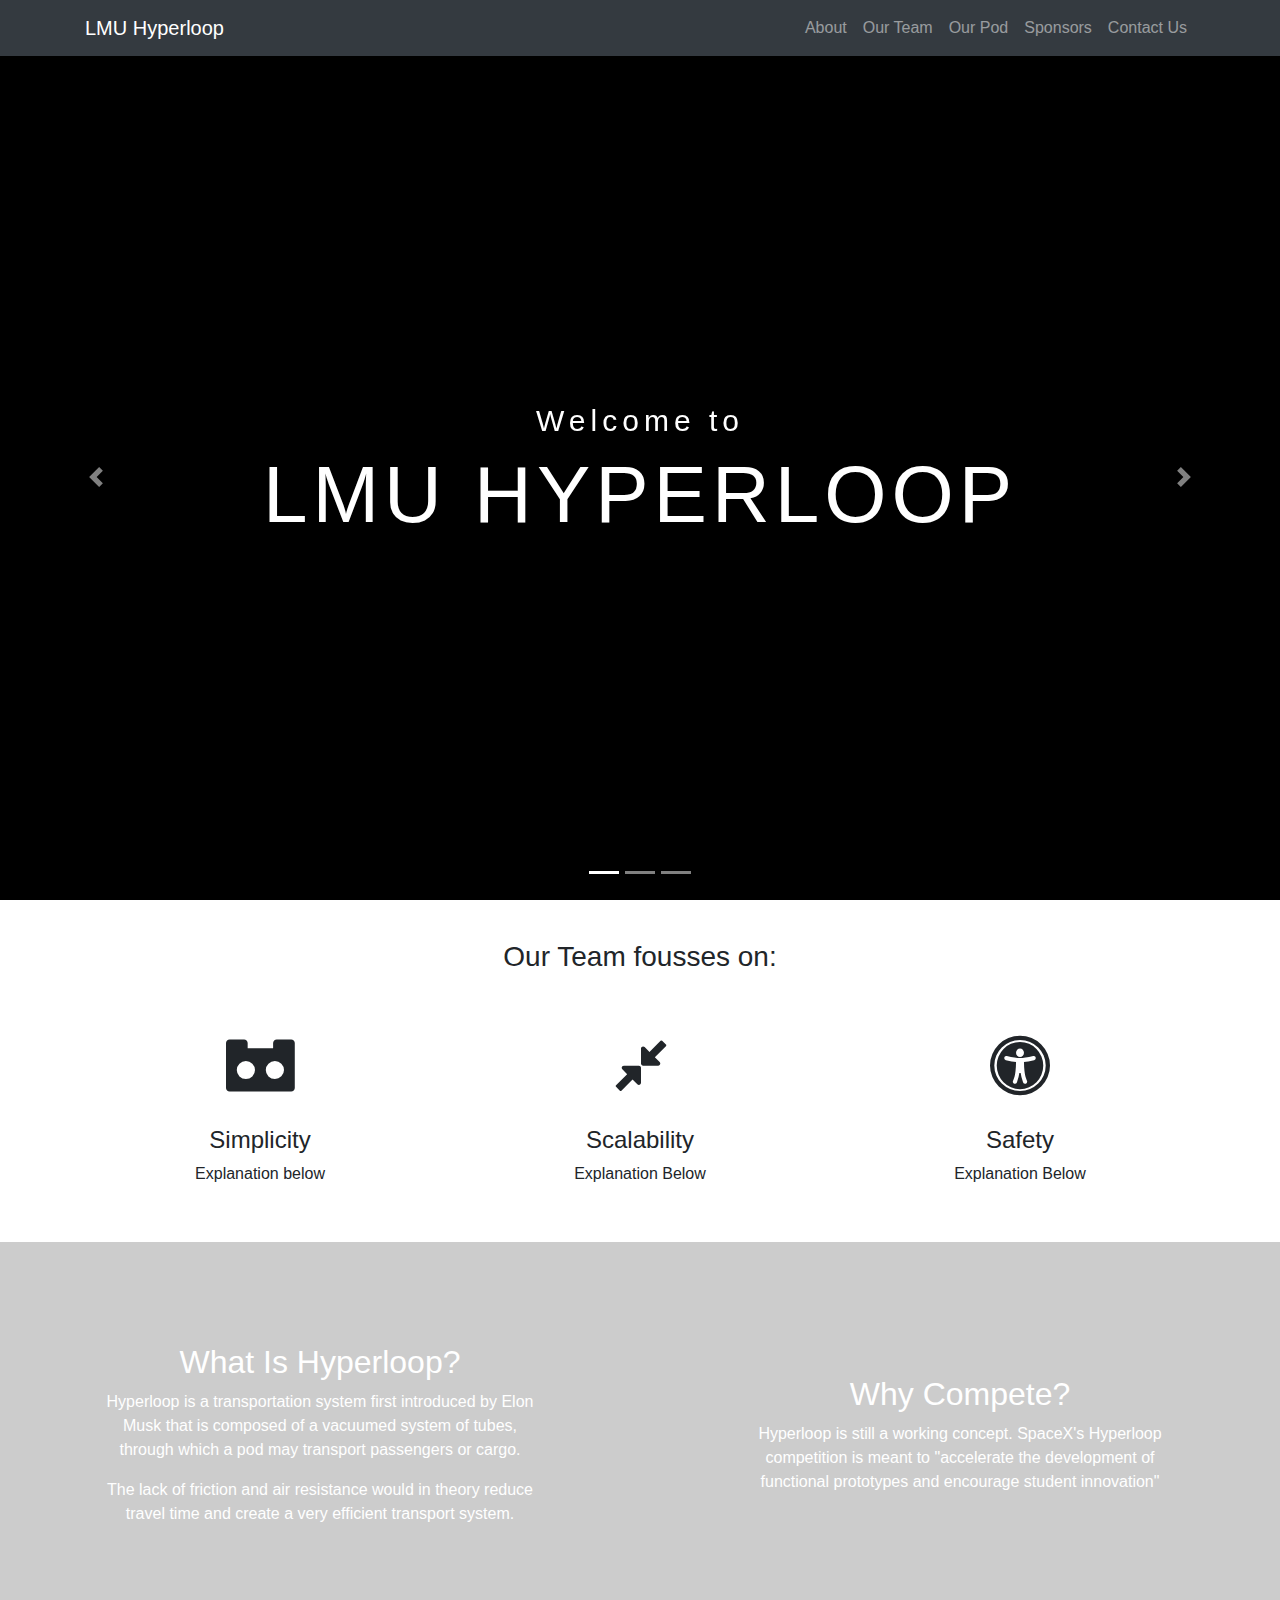
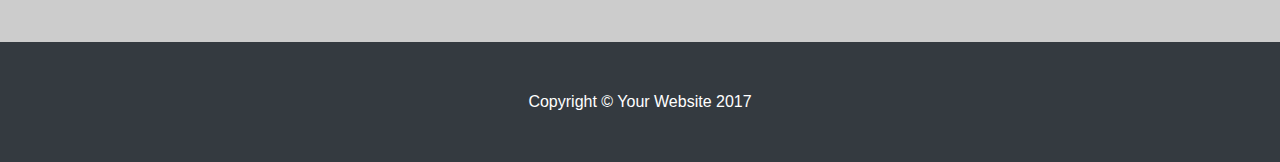
==== index.html @ 4de44c22 "Edited title to 'LMU Hyperloop' lol" ====
<!DOCTYPE html>
<html lang="en">

  <head>

    <meta charset="utf-8">
    <meta name="viewport" content="width=device-width, initial-scale=1, shrink-to-fit=no">
    <meta name="description" content="">
    <meta name="author" content="">

    <title>LMU Hyperloop</title>

    <!-- Bootstrap core CSS -->
    <link href="vendor/bootstrap/css/bootstrap.min.css" rel="stylesheet">

    <!-- Custom styles for this template -->
    <link href="css/modern-business.css" rel="stylesheet">

    <link rel="stylesheet" href="font-awesome-4.7.0/css/font-awesome.min.css">

  </head>

  <body>

    <!-- Navigation -->
    <nav class="navbar fixed-top navbar-expand-lg navbar-dark bg-dark fixed-top">
      <div class="container">
        <a class="navbar-brand" href="index.html">LMU Hyperloop</a>
        <button class="navbar-toggler navbar-toggler-right" type="button" data-toggle="collapse" data-target="#navbarResponsive" aria-controls="navbarResponsive" aria-expanded="false" aria-label="Toggle navigation">
          <span class="navbar-toggler-icon"></span>
        </button>
        <div class="collapse navbar-collapse" id="navbarResponsive">
          <ul class="navbar-nav ml-auto">
            <li class="nav-item">
              <a class="nav-link" href="about.html">About</a>
            </li>
            <li class="nav-item">
              <a class="nav-link" href="team.html">Our Team</a>
            </li>
            <li class="nav-item">
              <a class="nav-link" href="pod.html">Our Pod</a>
            </li>
            <li class="nav-item">
              <a class="nav-link" href="sponsors.html">Sponsors</a>
            </li>
            <li class="nav-item">
              <a class="nav-link" href="contact.html">Contact Us</a>
            </li>
          </ul>
        </div>
      </div>
    </nav>


    <header id="carouselExampleIndicators" class="carousel slide" data-ride="carousel" data-pause="false">
      <ol class="carousel-indicators">
        <li data-target="#carouselExampleIndicators" data-slide-to="0" class="active"></li>
        <li data-target="#carouselExampleIndicators" data-slide-to="1"></li>
        <li data-target="#carouselExampleIndicators" data-slide-to="2"></li>
      </ol>

      <!-- Wrapper for Slides -->
      <div id="home" class="carousel-inner home" role="listbox">

        <div class="carousel-caption">
          <div class="full-width text-center">
            <h1 class="small-heading">Welcome to </h1>
            <h1 class="main-heading">LMU HYPERLOOP</h1>
          </div>
        </div>

        <div class="carousel-item active">
          <!-- Set the first background image using inline CSS below. -->
          <div class="overlay"></div>
          <div class="fill" style="background-image:url('https://cdn.teslarati.com/wp-content/uploads/2017/09/hyperloop-concept-rendering.jpg');"></div>
        </div>
        <div class="carousel-item">
          <!-- Set the second background image using inline CSS below. -->
          <div class="overlay"></div>
          <div class="fill" style="background-image:url('https://cdn.pocket-lint.com/r/s/1200x/assets/images/132405-gadgets-feature-what-is-hyperloop-the-700mph-subsonic-train-explained-image1-qyt2ayb56e.jpg');"></div>
        </div>
        <div class="carousel-item">
          <!-- Set the third background image using inline CSS below. -->
          <div class="overlay"></div>
          <div class="fill" style="background-image:url('https://coarchitects.com/wp-content/uploads/2015/05/LMU-NSB_088_Timmerman-1.jpg');"></div>
        </div>
      </div>

      <a class="carousel-control-prev" href="#carouselExampleIndicators" role="button" data-slide="prev">
        <span class="carousel-control-prev-icon" aria-hidden="true"></span>
        <span class="sr-only">Previous</span>
      </a>
      <a class="carousel-control-next" href="#carouselExampleIndicators" role="button" data-slide="next">
        <span class="carousel-control-next-icon" aria-hidden="true"></span>
        <span class="sr-only">Next</span>
      </a>
    </header>

    <section class="pillars gray-bg">
      <div class="container">
        <div class="row">
          <div class="col-lg-12 col-md-12">
            <h3 class="wow fadeInUp text-center" data-wow-delay="0.4s">Our Team fousses on:</h3>
            <br>
          </div>
        </div>
        <div class="text-center row">
          <div class="col-lg-4 col-md-4 wow fadeInRight" data-wow-delay="0.4s">
            <i class="fa fa-simplybuilt" aria-hidden="true"></i>
            <h4>Simplicity</h4>
            <p>Explanation below</p>
          </div>
          <div class="col-lg-4 col-md-4 wow fadeInRight" data-wow-delay="0.8s">
            <i class="fa fa-compress" aria-hidden="true"></i>
            <h4>Scalability</h4>
            <p>Explanation Below</p>
          </div>
          <div class="col-lg-4 col-md-4 wow fadeInRight" data-wow-delay="1.2s">
            <i class="fa fa-universal-access" aria-hidden="true"></i>
            <h4>Safety</h4>
            <p>Explanation Below</p>
          </div>
        </div>
      </div>
    </section>

    <section class="nopadding">
      <div class="container-fluid">
        <div class="row">
          <div class="col-md-6 nopadding features-intro-img">
            <div class="features-bg">
              <div class="overlay"></div>
              <div class="carousel-caption">
                <div class="full-width text-center">
                  <h2>What Is Hyperloop?</h2>
                  <p> Hyperloop is a transportation system first introduced by Elon Musk that is composed of a vacuumed system of tubes, through which a pod may transport passengers or cargo. </p>
                  <p> The lack of friction and air resistance would in theory reduce travel time and create a very efficient transport system.</p>
                </div>
              </div>
            </div>
          </div>
          <div class="col-md-6 nopadding features-intro-img">
            <div class="features-bg-right">
              <div class="overlay"></div>
              <div class="carousel-caption">
                <div class="full-width text-center">
                  <h2>Why Compete?</h2>
                  <p> Hyperloop is still a working concept. SpaceX's Hyperloop competition is meant to "accelerate the development of functional prototypes and encourage student innovation"</p>
                </div>
              </div>
            </div>
          </div>
        </div>
      </div>
    </section>





<!--

    <div class="container">

      <h1 class="my-4">Welcome to Modern Business</h1>


      <div class="row">
        <div class="col-lg-4 mb-4">
          <div class="card h-100">
            <h4 class="card-header">Card Title</h4>
            <div class="card-body">
              <p class="card-text">Lorem ipsum dolor sit amet, consectetur adipisicing elit. Sapiente esse necessitatibus neque.</p>
            </div>
            <div class="card-footer">
              <a href="#" class="btn btn-primary">Learn More</a>
            </div>
          </div>
        </div>
        <div class="col-lg-4 mb-4">
          <div class="card h-100">
            <h4 class="card-header">Card Title</h4>
            <div class="card-body">
              <p class="card-text">Lorem ipsum dolor sit amet, consectetur adipisicing elit. Reiciendis ipsam eos, nam perspiciatis natus commodi similique totam consectetur praesentium molestiae atque exercitationem ut consequuntur, sed eveniet, magni nostrum sint fuga.</p>
            </div>
            <div class="card-footer">
              <a href="#" class="btn btn-primary">Learn More</a>
            </div>
          </div>
        </div>
        <div class="col-lg-4 mb-4">
          <div class="card h-100">
            <h4 class="card-header">Card Title</h4>
            <div class="card-body">
              <p class="card-text">Lorem ipsum dolor sit amet, consectetur adipisicing elit. Sapiente esse necessitatibus neque.</p>
            </div>
            <div class="card-footer">
              <a href="#" class="btn btn-primary">Learn More</a>
            </div>
          </div>
        </div>
      </div>

      <h2>Portfolio Heading</h2>

      <div class="row">
        <div class="col-lg-4 col-sm-6 portfolio-item">
          <div class="card h-100">
            <a href="#"><img class="card-img-top" src="http://placehold.it/700x400" alt=""></a>
            <div class="card-body">
              <h4 class="card-title">
                <a href="#">Project One</a>
              </h4>
              <p class="card-text">Lorem ipsum dolor sit amet, consectetur adipisicing elit. Amet numquam aspernatur eum quasi sapiente nesciunt? Voluptatibus sit, repellat sequi itaque deserunt, dolores in, nesciunt, illum tempora ex quae? Nihil, dolorem!</p>
            </div>
          </div>
        </div>
        <div class="col-lg-4 col-sm-6 portfolio-item">
          <div class="card h-100">
            <a href="#"><img class="card-img-top" src="http://placehold.it/700x400" alt=""></a>
            <div class="card-body">
              <h4 class="card-title">
                <a href="#">Project Two</a>
              </h4>
              <p class="card-text">Lorem ipsum dolor sit amet, consectetur adipiscing elit. Nam viverra euismod odio, gravida pellentesque urna varius vitae.</p>
            </div>
          </div>
        </div>
        <div class="col-lg-4 col-sm-6 portfolio-item">
          <div class="card h-100">
            <a href="#"><img class="card-img-top" src="http://placehold.it/700x400" alt=""></a>
            <div class="card-body">
              <h4 class="card-title">
                <a href="#">Project Three</a>
              </h4>
              <p class="card-text">Lorem ipsum dolor sit amet, consectetur adipisicing elit. Quos quisquam, error quod sed cumque, odio distinctio velit nostrum temporibus necessitatibus et facere atque iure perspiciatis mollitia recusandae vero vel quam!</p>
            </div>
          </div>
        </div>
        <div class="col-lg-4 col-sm-6 portfolio-item">
          <div class="card h-100">
            <a href="#"><img class="card-img-top" src="http://placehold.it/700x400" alt=""></a>
            <div class="card-body">
              <h4 class="card-title">
                <a href="#">Project Four</a>
              </h4>
              <p class="card-text">Lorem ipsum dolor sit amet, consectetur adipiscing elit. Nam viverra euismod odio, gravida pellentesque urna varius vitae.</p>
            </div>
          </div>
        </div>
        <div class="col-lg-4 col-sm-6 portfolio-item">
          <div class="card h-100">
            <a href="#"><img class="card-img-top" src="http://placehold.it/700x400" alt=""></a>
            <div class="card-body">
              <h4 class="card-title">
                <a href="#">Project Five</a>
              </h4>
              <p class="card-text">Lorem ipsum dolor sit amet, consectetur adipiscing elit. Nam viverra euismod odio, gravida pellentesque urna varius vitae.</p>
            </div>
          </div>
        </div>
        <div class="col-lg-4 col-sm-6 portfolio-item">
          <div class="card h-100">
            <a href="#"><img class="card-img-top" src="http://placehold.it/700x400" alt=""></a>
            <div class="card-body">
              <h4 class="card-title">
                <a href="#">Project Six</a>
              </h4>
              <p class="card-text">Lorem ipsum dolor sit amet, consectetur adipisicing elit. Itaque earum nostrum suscipit ducimus nihil provident, perferendis rem illo, voluptate atque, sit eius in voluptates, nemo repellat fugiat excepturi! Nemo, esse.</p>
            </div>
          </div>
        </div>
      </div>

      <div class="row">
        <div class="col-lg-6">
          <h2>Modern Business Features</h2>
          <p>The Modern Business template by Start Bootstrap includes:</p>
          <ul>
            <li>
              <strong>Bootstrap v4</strong>
            </li>
            <li>jQuery</li>
            <li>Font Awesome</li>
            <li>Working contact form with validation</li>
            <li>Unstyled page elements for easy customization</li>
          </ul>
          <p>Lorem ipsum dolor sit amet, consectetur adipisicing elit. Corporis, omnis doloremque non cum id reprehenderit, quisquam totam aspernatur tempora minima unde aliquid ea culpa sunt. Reiciendis quia dolorum ducimus unde.</p>
        </div>
        <div class="col-lg-6">
          <img class="img-fluid rounded" src="http://placehold.it/700x450" alt="">
        </div>
      </div>

      <hr>


      <div class="row mb-4">
        <div class="col-md-8">
          <p>Lorem ipsum dolor sit amet, consectetur adipisicing elit. Molestias, expedita, saepe, vero rerum deleniti beatae veniam harum neque nemo praesentium cum alias asperiores commodi.</p>
        </div>
        <div class="col-md-4">
          <a class="btn btn-lg btn-secondary btn-block" href="#">Call to Action</a>
        </div>
      </div>

    </div>

-->
    <!-- /.container -->

    <!-- Footer -->
    <footer class="py-5 bg-dark">
      <div class="container">
        <p class="m-0 text-center text-white">Copyright &copy; Your Website 2017</p>
      </div>
      <!-- /.container -->
    </footer>

    <!-- Bootstrap core JavaScript -->
    <script src="vendor/jquery/jquery.min.js"></script>
    <script src="vendor/bootstrap/js/bootstrap.bundle.min.js"></script>

  </body>

</html>
---- css/modern-business.css ----
/*!
 * Start Bootstrap - Modern Business (https://startbootstrap.com/template-overviews/modern-business)
 * Copyright 2013-2017 Start Bootstrap
 * Licensed under MIT (https://github.com/BlackrockDigital/startbootstrap-logomodern-business-nav/blob/master/LICENSE)
 */

html, body {
    height:100%; 
    width:100%; 
}

body {
  padding-top: 54px;
}


header{
    background-color: black;
}

section {
  padding: 40px;
}

.nopadding {
    margin: 0 !important;
    padding: 0 !important;
}

p {
  font-weight: lighter;
}

.overlay{
    display: block;
    width: 100%;
    background-color: black;
    opacity: 0.2;
    position: absolute;
    top: 0;
    left: 0;
    right: 0;
    bottom: 0;
}


.carousel,
.carousel-item,
.active {
    height: 100%;
}

.fill {
    width: 100%;
    height: 100%;
    background-position: center;
    -webkit-background-size: cover;
    -moz-background-size: cover;
    background-size: cover;
    -o-background-size: cover;
}

.carousel,
.carousel-inner {
  width:100%;
  height:100%;
  z-index:0;
  overflow:hidden;
    display: block;
    transition: none;
}

.full-width {
    width: 100%;
}

.main-heading{
    color: white;
    font-size: 80px;
    letter-spacing: 5px;
}

.small-heading{
    color: white;
    font-size: 30px;
    font-weight: lighter;
    letter-spacing: 5px;
}

.title{ color:white; font-size:40px; }

.carousel-caption {
    position: absolute;
    top: 0;
    display: -webkit-box;
    display: -moz-box;
    display: -ms-flexbox;
    display: -webkit-flex;
    display: flex;
    -webkit-box-align: center;
    -moz-box-align: center;
    -ms-flex-align: center;
    -webkit-align-items: center;
    align-items: center;
    height: 100%;
}

@media(max-width: 768px) {
    .main-heading {
        font-size: 50px;
    }

    .small-heading {
        font-size: 20px;
    }
}



.pillars i {   
    font-size: 60px;
    padding: 30px;
}


.features-bg {
    position: relative;
    min-height: 400px;
    background: url('http://menstrait.com/wp-content/uploads/2016/02/Hyperloop.jpg') no-repeat center center;
    background-size: cover;
}

.features-bg-right {
    position: relative;
    min-height: 400px;
    background: url('https://www.techbookx.com/wp-content/uploads/2017/06/HyperloopTT_station-1.jpg') no-repeat center center;
    background-size: cover;
}
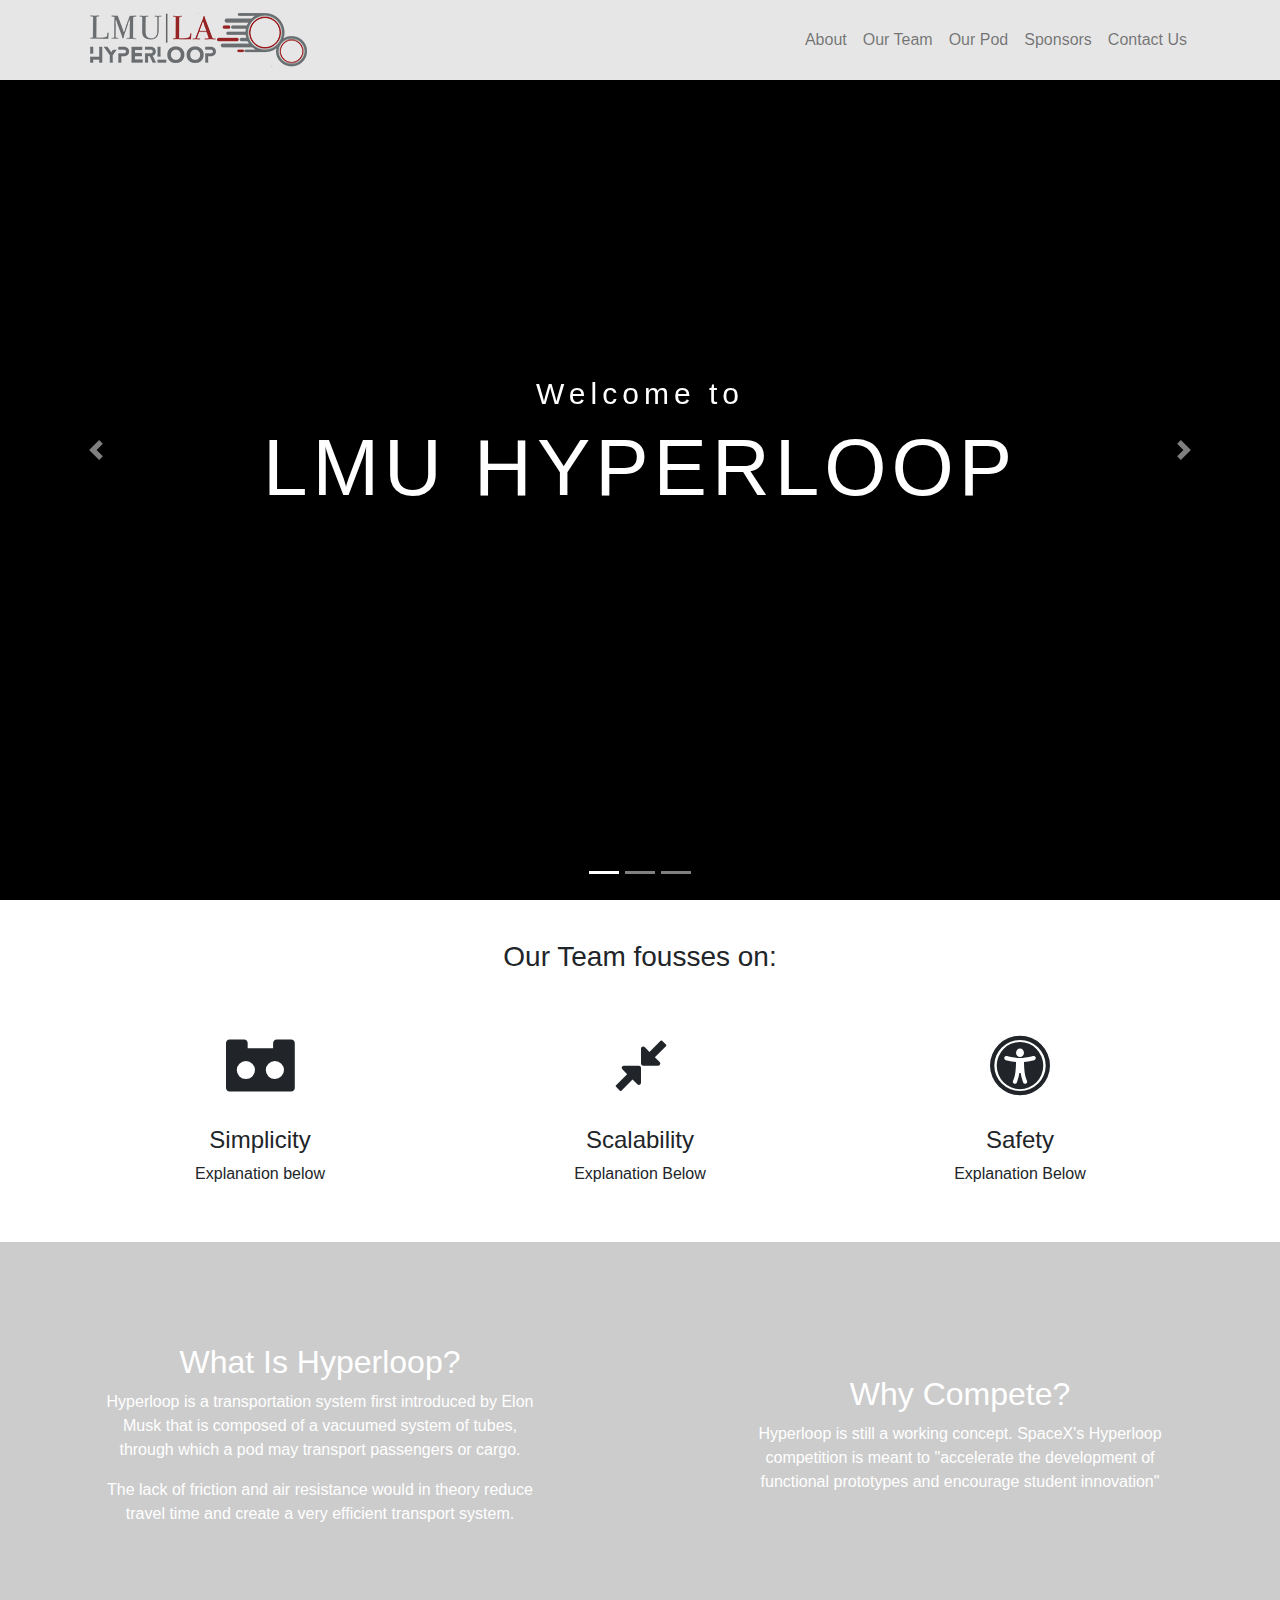
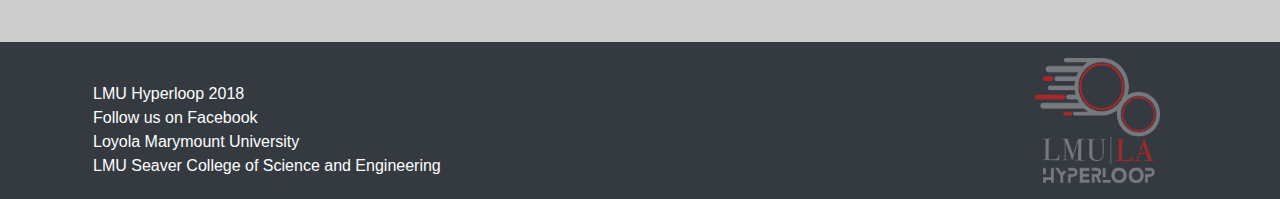
==== commit 8f1846ff: "Added Header and Footer" ====
--- a/index.html
+++ b/index.html
@@ -23,9 +23,11 @@
   <body>
 
     <!-- Navigation -->
-    <nav class="navbar fixed-top navbar-expand-lg navbar-dark bg-dark fixed-top">
+    <nav class="navbar navbar-expand-lg navbar-light bg-white fixed-top">
       <div class="container">
-        <a class="navbar-brand" href="index.html">LMU Hyperloop</a>
+        <a href="index.html">
+          <img class="navbar-brand" src="images/header-logo.png" alt="LMU Hyperloop Header Logo">
+        </a>
         <button class="navbar-toggler navbar-toggler-right" type="button" data-toggle="collapse" data-target="#navbarResponsive" aria-controls="navbarResponsive" aria-expanded="false" aria-label="Toggle navigation">
           <span class="navbar-toggler-icon"></span>
         </button>
@@ -50,7 +52,6 @@
         </div>
       </div>
     </nav>
-
 
     <header id="carouselExampleIndicators" class="carousel slide" data-ride="carousel" data-pause="false">
       <ol class="carousel-indicators">
@@ -67,6 +68,7 @@
             <h1 class="small-heading">Welcome to </h1>
             <h1 class="main-heading">LMU HYPERLOOP</h1>
           </div>
+
         </div>
 
         <div class="carousel-item active">
@@ -96,7 +98,7 @@
       </a>
     </header>
 
-    <section class="pillars gray-bg">
+    <section class="values gray-bg">
       <div class="container">
         <div class="row">
           <div class="col-lg-12 col-md-12">
@@ -127,7 +129,7 @@
     <section class="nopadding">
       <div class="container-fluid">
         <div class="row">
-          <div class="col-md-6 nopadding features-intro-img">
+          <div class="col-md-6 nopadding">
             <div class="features-bg">
               <div class="overlay"></div>
               <div class="carousel-caption">
@@ -139,7 +141,7 @@
               </div>
             </div>
           </div>
-          <div class="col-md-6 nopadding features-intro-img">
+          <div class="col-md-6 nopadding">
             <div class="features-bg-right">
               <div class="overlay"></div>
               <div class="carousel-caption">
@@ -159,12 +161,8 @@
 
 
 <!--
-
     <div class="container">
-
       <h1 class="my-4">Welcome to Modern Business</h1>
-
-
       <div class="row">
         <div class="col-lg-4 mb-4">
           <div class="card h-100">
@@ -200,9 +198,7 @@
           </div>
         </div>
       </div>
-
       <h2>Portfolio Heading</h2>
-
       <div class="row">
         <div class="col-lg-4 col-sm-6 portfolio-item">
           <div class="card h-100">
@@ -271,7 +267,6 @@
           </div>
         </div>
       </div>
-
       <div class="row">
         <div class="col-lg-6">
           <h2>Modern Business Features</h2>
@@ -291,10 +286,7 @@
           <img class="img-fluid rounded" src="http://placehold.it/700x450" alt="">
         </div>
       </div>
-
       <hr>
-
-
       <div class="row mb-4">
         <div class="col-md-8">
           <p>Lorem ipsum dolor sit amet, consectetur adipisicing elit. Molestias, expedita, saepe, vero rerum deleniti beatae veniam harum neque nemo praesentium cum alias asperiores commodi.</p>
@@ -303,16 +295,27 @@
           <a class="btn btn-lg btn-secondary btn-block" href="#">Call to Action</a>
         </div>
       </div>
-
     </div>
-
 -->
     <!-- /.container -->
 
     <!-- Footer -->
-    <footer class="py-5 bg-dark">
+    <footer class="py-3 bg-dark">
       <div class="container">
-        <p class="m-0 text-center text-white">Copyright &copy; Your Website 2017</p>
+        <div class="row">
+          <div class="col-md-10">
+            <br>
+            <a href="index.html" class="p-2 text-white m-0">LMU Hyperloop 2018</a>
+            <br>
+            <a href="https://www.facebook.com/LMUhyperloop/" class="p-2 text-white m-0">Follow us on Facebook</a>
+            <br>
+            <a href="http://lmu.edu" class="p-2 text-white m-0">Loyola Marymount University</a>
+            <br>
+            <a href="http://cse.lmu.edu" class="p-2 text-white m-0">LMU Seaver College of Science and Engineering</a>
+          </div>
+          <div class="col-md-2">
+            <img class="logo" src="images/logo.png">
+        </div>
       </div>
       <!-- /.container -->
     </footer>
--- a/css/modern-business.css
+++ b/css/modern-business.css
@@ -5,14 +5,9 @@
  */
 
 html, body {
-    height:100%; 
-    width:100%; 
+    height:100%;
+    width:100%;
 }
-
-body {
-  padding-top: 54px;
-}
-
 
 header{
     background-color: black;
@@ -42,7 +37,6 @@
     right: 0;
     bottom: 0;
 }
-
 
 .carousel,
 .carousel-item,
@@ -87,8 +81,6 @@
     letter-spacing: 5px;
 }
 
-.title{ color:white; font-size:40px; }
-
 .carousel-caption {
     position: absolute;
     top: 0;
@@ -105,19 +97,17 @@
     height: 100%;
 }
 
-@media(max-width: 768px) {
+@media(max-width: 550px) {
     .main-heading {
-        font-size: 50px;
+        font-size: 30px;
     }
 
     .small-heading {
-        font-size: 20px;
+        font-size: 17px;
     }
 }
 
-
-
-.pillars i {   
+.values i {
     font-size: 60px;
     padding: 30px;
 }
@@ -137,6 +127,15 @@
     background-size: cover;
 }
 
+.logo {
+  height: 125px;
+  width: 125px;
+}
 
+.navbar-light {
+  opacity: 0.9;
+}
 
-
+.start-content {
+  padding-top: 54px;
+}
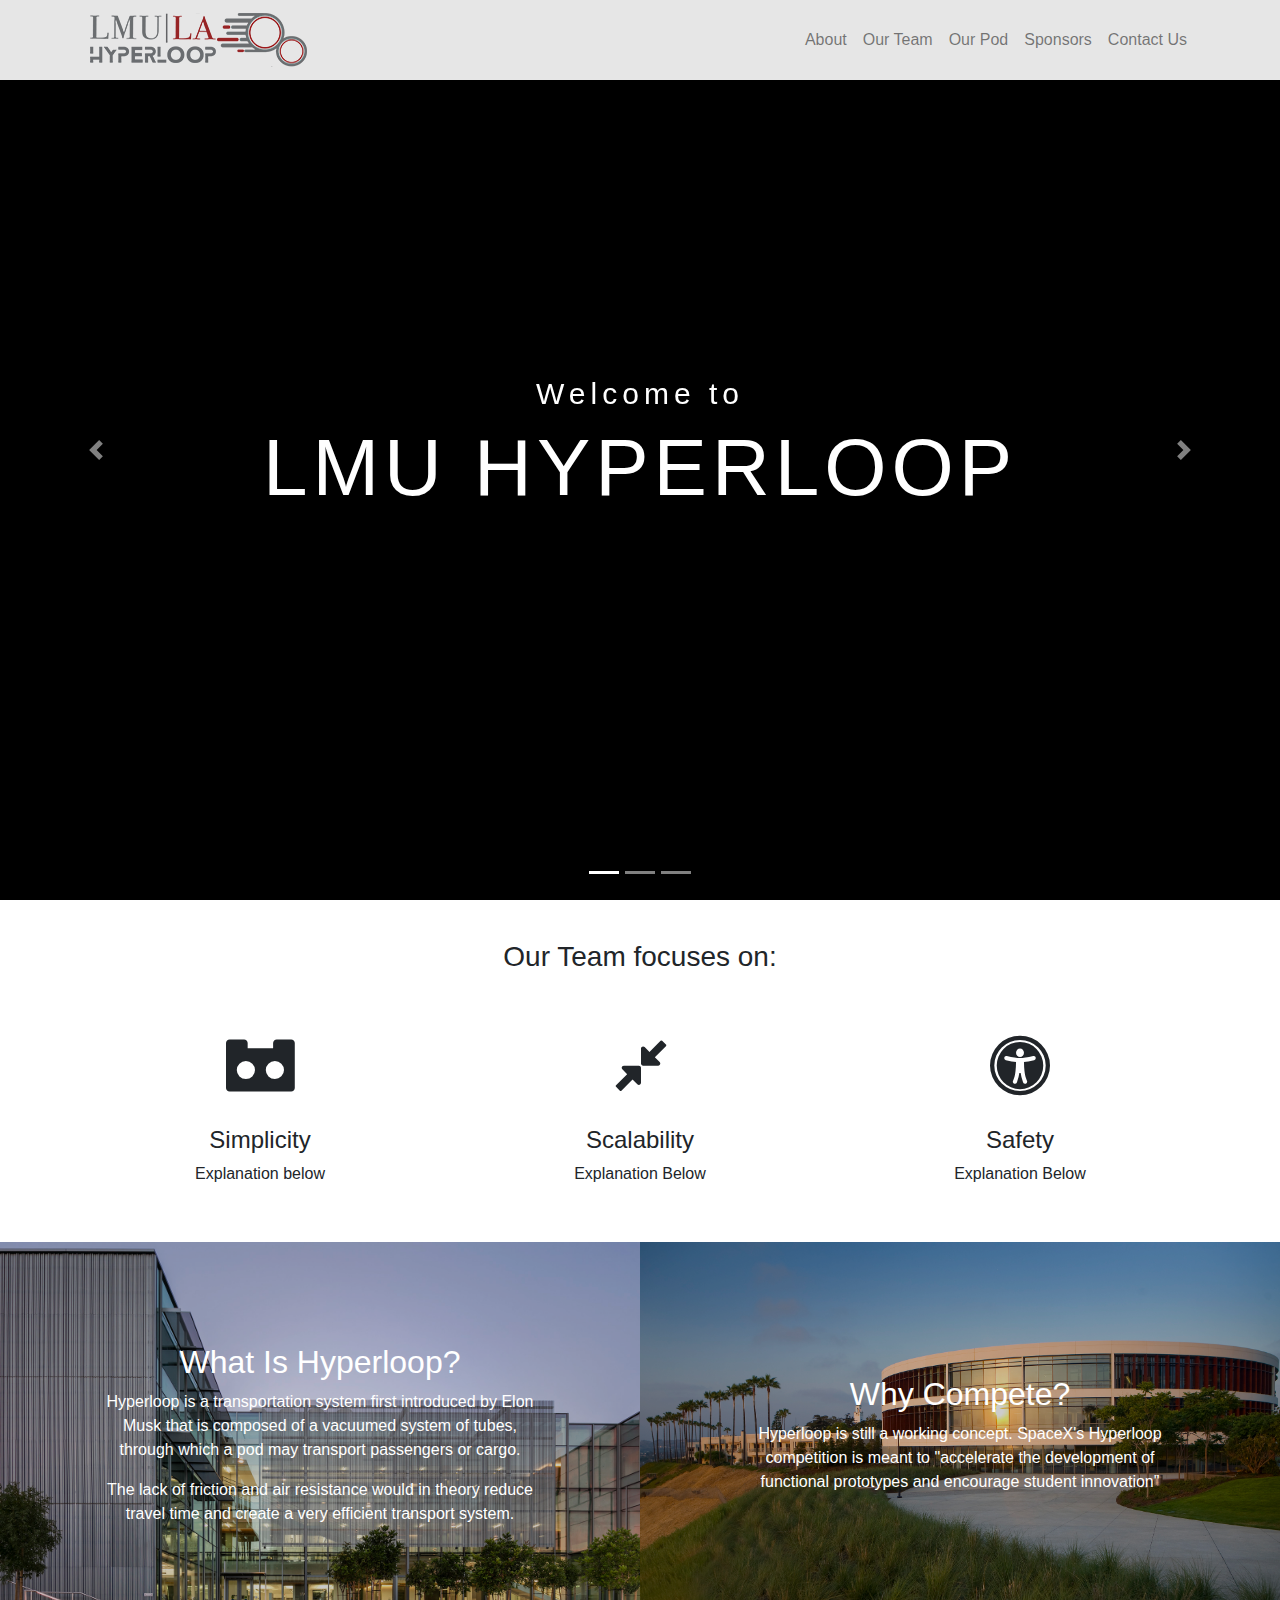
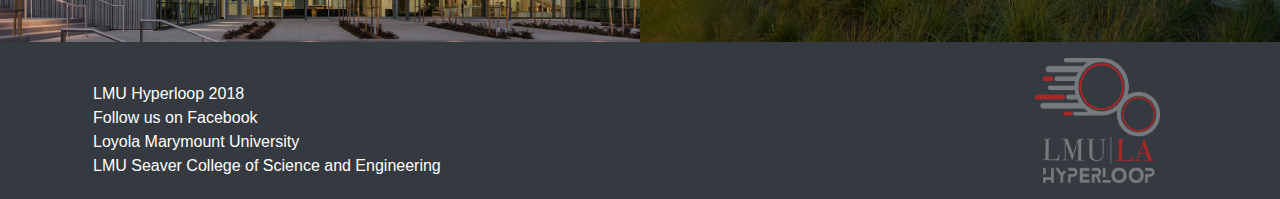
==== commit dde8d874: "added pictures and changed them on home page" ====
--- a/index.html
+++ b/index.html
@@ -74,17 +74,17 @@
         <div class="carousel-item active">
           <!-- Set the first background image using inline CSS below. -->
           <div class="overlay"></div>
-          <div class="fill" style="background-image:url('https://cdn.teslarati.com/wp-content/uploads/2017/09/hyperloop-concept-rendering.jpg');"></div>
+          <div class="fill" style="background-image:url('/images/main-team.jpg');"></div>
         </div>
         <div class="carousel-item">
           <!-- Set the second background image using inline CSS below. -->
           <div class="overlay"></div>
-          <div class="fill" style="background-image:url('https://cdn.pocket-lint.com/r/s/1200x/assets/images/132405-gadgets-feature-what-is-hyperloop-the-700mph-subsonic-train-explained-image1-qyt2ayb56e.jpg');"></div>
+          <div class="fill" style="background-image:url('/images/telemetry.jpg');"></div>
         </div>
         <div class="carousel-item">
           <!-- Set the third background image using inline CSS below. -->
           <div class="overlay"></div>
-          <div class="fill" style="background-image:url('https://coarchitects.com/wp-content/uploads/2015/05/LMU-NSB_088_Timmerman-1.jpg');"></div>
+          <div class="fill" style="background-image:url('/images/business.jpg');"></div>
         </div>
       </div>
 
@@ -102,7 +102,7 @@
       <div class="container">
         <div class="row">
           <div class="col-lg-12 col-md-12">
-            <h3 class="wow fadeInUp text-center" data-wow-delay="0.4s">Our Team fousses on:</h3>
+            <h3 class="wow fadeInUp text-center" data-wow-delay="0.4s">Our Team focuses on:</h3>
             <br>
           </div>
         </div>
--- a/css/modern-business.css
+++ b/css/modern-business.css
@@ -116,14 +116,14 @@
 .features-bg {
     position: relative;
     min-height: 400px;
-    background: url('http://menstrait.com/wp-content/uploads/2016/02/Hyperloop.jpg') no-repeat center center;
+    background: url('/images/life-science.jpg') no-repeat center center;
     background-size: cover;
 }
 
 .features-bg-right {
     position: relative;
     min-height: 400px;
-    background: url('https://www.techbookx.com/wp-content/uploads/2017/06/HyperloopTT_station-1.jpg') no-repeat center center;
+    background: url('/images/library.jpg') no-repeat center center;
     background-size: cover;
 }
 
